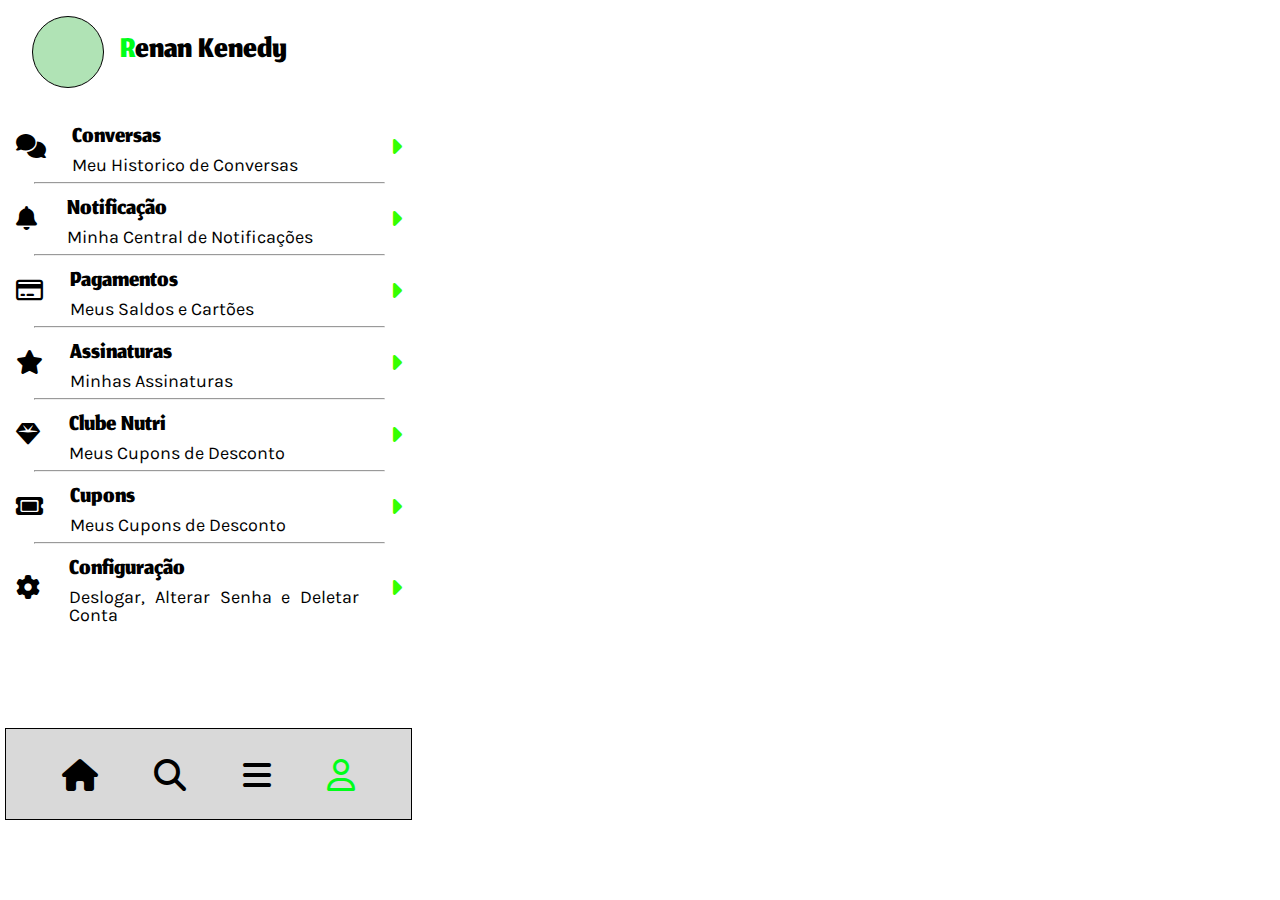
==== pessoal.html @ 6a708810 "Add files via upload" ====
<!DOCTYPE html>
<html lang="Pt-br">

<head>
    <meta charset="UTF-8">
    <meta name="viewport" content="width=device-width, initial-scale=1.0">
    <title>Perfil</title>
    <link rel="stylesheet" href="index.css">
</head>

<body>
    <section class="pessoal">
        <div class="perfil">
            <div class="perfil_foto"></div>
            <h2 class="perfil_nome"><span class="letra_inicial">R</span>enan Kenedy</h2>
        </div>
    </section>
    <section class="configuração">
        <div class="opções">
            <a href="#" class="opções_img"><i class="fa-solid fa-comments fa-xl" style="color: #000000;"></i></a>
            <div class="textos">
                <h2 class="opções_titulo">Conversas</h2>
                <p class="opções_texto">Meu Historico de Conversas</p>
            </div>
            <a href="#" class="opções_seta"><i class="fa-solid fa-caret-up fa-rotate-90 fa-xl"
                    style="color: #37ff00;"></i></a>
        </div>
        <hr class="opções_hr">
        <div class="opções">
            <a href="#" class="opções_img"><i class="fa-solid fa-bell fa-xl" style="color: #000000;"></i></a>
            <div class="textos">
                <h2 class="opções_titulo">Notificação</h2>
                <p class="opções_texto">Minha Central de Notificações</p>
            </div>
            <a href="#" class="opções_seta"><i class="fa-solid fa-caret-up fa-rotate-90 fa-xl"
                    style="color: #37ff00;"></i></a>
        </div>
        <hr class="opções_hr">
        <div class="opções">
            <a href="#" class="opções_img"><i class="fa-regular fa-credit-card fa-xl" style="color: #000000;"></i></a>
            <div class="textos">
                <h2 class="opções_titulo">Pagamentos</h2>
                <p class="opções_texto">Meus Saldos e Cartões</p>
            </div>
            <a href="#" class="opções_seta"><i class="fa-solid fa-caret-up fa-rotate-90 fa-xl"
                    style="color: #37ff00;"></i></a>
        </div>
        <hr class="opções_hr">
        <div class="opções">
            <a href="#" class="opções_img"><i class="fa-solid fa-star fa-xl" style="color: #000000; "></i></a>
            <div class="textos">
                <h2 class="opções_titulo">Assinaturas</h2>
                <p class="opções_texto">Minhas Assinaturas</p>
            </div>
            <a href="#" class="opções_seta"><i class="fa-solid fa-caret-up fa-rotate-90 fa-xl"
                    style="color: #37ff00;"></i></a>
        </div>
        <hr class="opções_hr">
        <div class="opções">
            <a href="#" class="opções_img"><i class="fa-solid fa-gem fa-xl" style="color: #000000;"></i></a>
            <div class="textos">
                <h2 class="opções_titulo">Clube Nutri</h2>
                <p class="opções_texto">Meus Cupons de Desconto</p>
            </div>
            <a href="#" class="opções_seta"><i class="fa-solid fa-caret-up fa-rotate-90 fa-xl "
                    style="color: #37ff00;"></i></a>
        </div>
        <hr class="opções_hr">
        <div class="opções">
            <a href="#" class="opções_img"><i class="fa-solid fa-ticket fa-xl " style="color: #000000;"></i></a>
            <div class="textos">
                <h2 class="opções_titulo">Cupons</h2>
                <p class="opções_texto">Meus Cupons de Desconto</p>
            </div>
            <a href="#" class="opções_seta"><i class="fa-solid fa-caret-up fa-rotate-90 fa-xl"
                    style="color: #37ff00;"></i></a>
        </div>
        <hr class="opções_hr">
        <div class="opções">
            <a href="#" class="opções_img"><i class="fa-solid fa-gear fa-xl" style="color: #000000;"></i></a>
            <div class="textos">
                <h2 class="opções_titulo">Configuração</h2>
                <p class="opções_texto">Deslogar, Alterar Senha e Deletar Conta</p>
            </div>
            <a href="#" class="opções_seta"><i class="fa-solid fa-caret-up fa-rotate-90 fa-xl"
                    style="color: #37ff00;"></i></a>
        </div>







    </section>

    <nav class="navegador">
        <a href="inicial.html" class="navegador_link"><i class="fa-solid fa-house fa-2xl"
                style="color: var(--preto);"></i></a>
        <a href="busca.html" class="navegador_link"><i class="fa-solid fa-magnifying-glass fa-2xl"
                style="color: var(--preto);"></i></a>
        <a href="pedidos.html" class="navegador_link"><i class="fa-solid fa-bars fa-2xl "
                style="color: var(--preto);"></i></a>
        <a href="#" class="navegador_link"><i class="fa-regular fa-user fa-2xl"
                style="color: var(--verde-claro);"></i></a>
    </nav>
</body>

</html>
---- index.css ----
@import url("https://cdnjs.cloudflare.com/ajax/libs/font-awesome/6.4.2/css/all.min.css");
@import url("https://fonts.googleapis.com/css2?family=Jomhuria&family=Karla&display=swap");
@import url(reset.css);
@import url(inicial.css);
@import url(busca.css);
@import url(pessoal.css);
@import url(pedidos.css);



:root{
   --azul:#1d4eff;
   --verde-claro:#00FE19;
   --cinza:#D9D9D9;
   --preto:#000;
   --branco:#fff;
   --verde-medio:#B0E3B5;
   --fonte-karla:"karla";
   --fonte-jomhuria: "jomhuria";
}

body{
   width: 43vh;
}
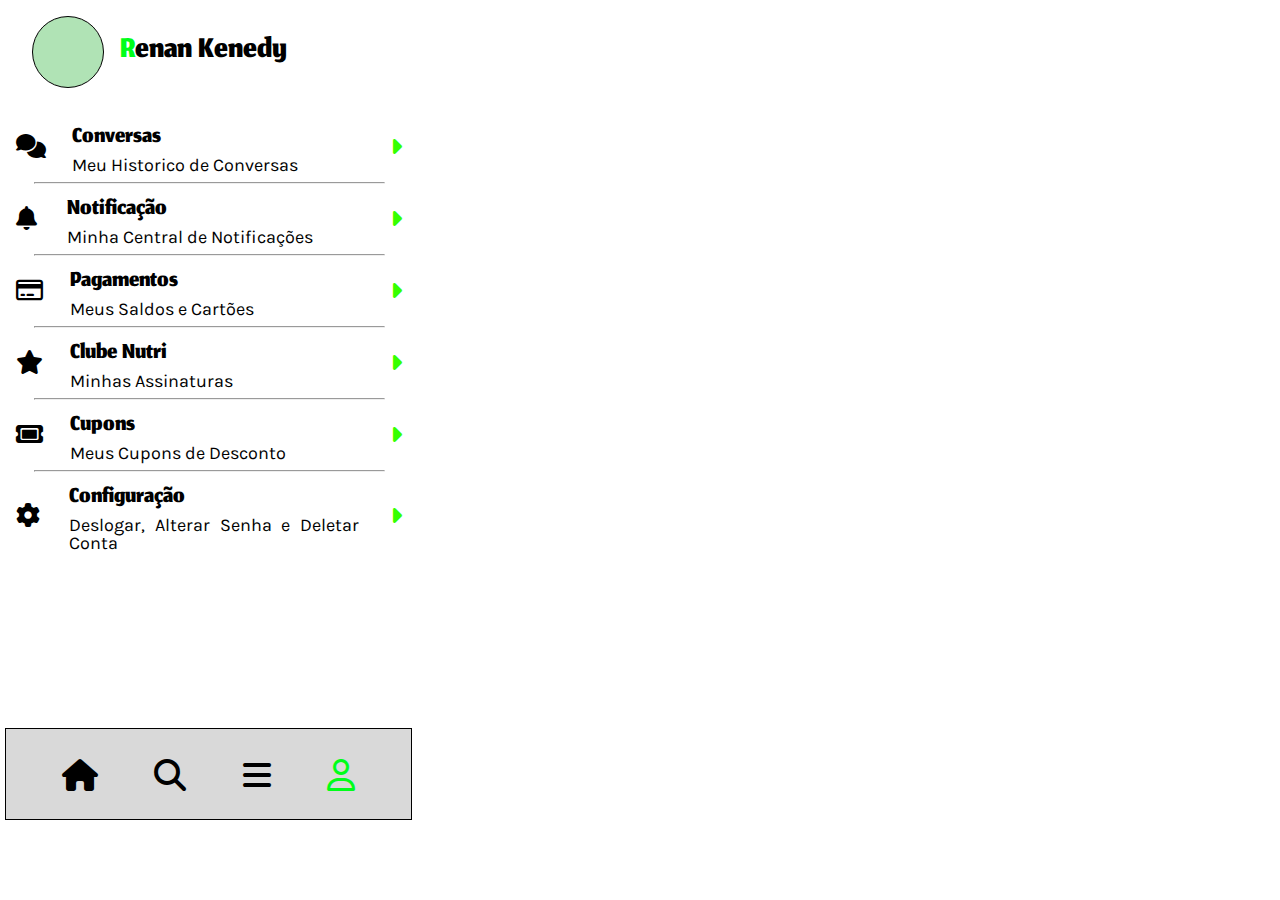
==== commit d3c2ebd0: "Update pessoal.html" ====
--- a/pessoal.html
+++ b/pessoal.html
@@ -49,22 +49,13 @@
         <div class="opções">
             <a href="#" class="opções_img"><i class="fa-solid fa-star fa-xl" style="color: #000000; "></i></a>
             <div class="textos">
-                <h2 class="opções_titulo">Assinaturas</h2>
+                <h2 class="opções_titulo">Clube Nutri</h2>
                 <p class="opções_texto">Minhas Assinaturas</p>
             </div>
             <a href="#" class="opções_seta"><i class="fa-solid fa-caret-up fa-rotate-90 fa-xl"
                     style="color: #37ff00;"></i></a>
         </div>
-        <hr class="opções_hr">
-        <div class="opções">
-            <a href="#" class="opções_img"><i class="fa-solid fa-gem fa-xl" style="color: #000000;"></i></a>
-            <div class="textos">
-                <h2 class="opções_titulo">Clube Nutri</h2>
-                <p class="opções_texto">Meus Cupons de Desconto</p>
-            </div>
-            <a href="#" class="opções_seta"><i class="fa-solid fa-caret-up fa-rotate-90 fa-xl "
-                    style="color: #37ff00;"></i></a>
-        </div>
+
         <hr class="opções_hr">
         <div class="opções">
             <a href="#" class="opções_img"><i class="fa-solid fa-ticket fa-xl " style="color: #000000;"></i></a>
@@ -106,4 +97,4 @@
     </nav>
 </body>
 
-</html>+</html>
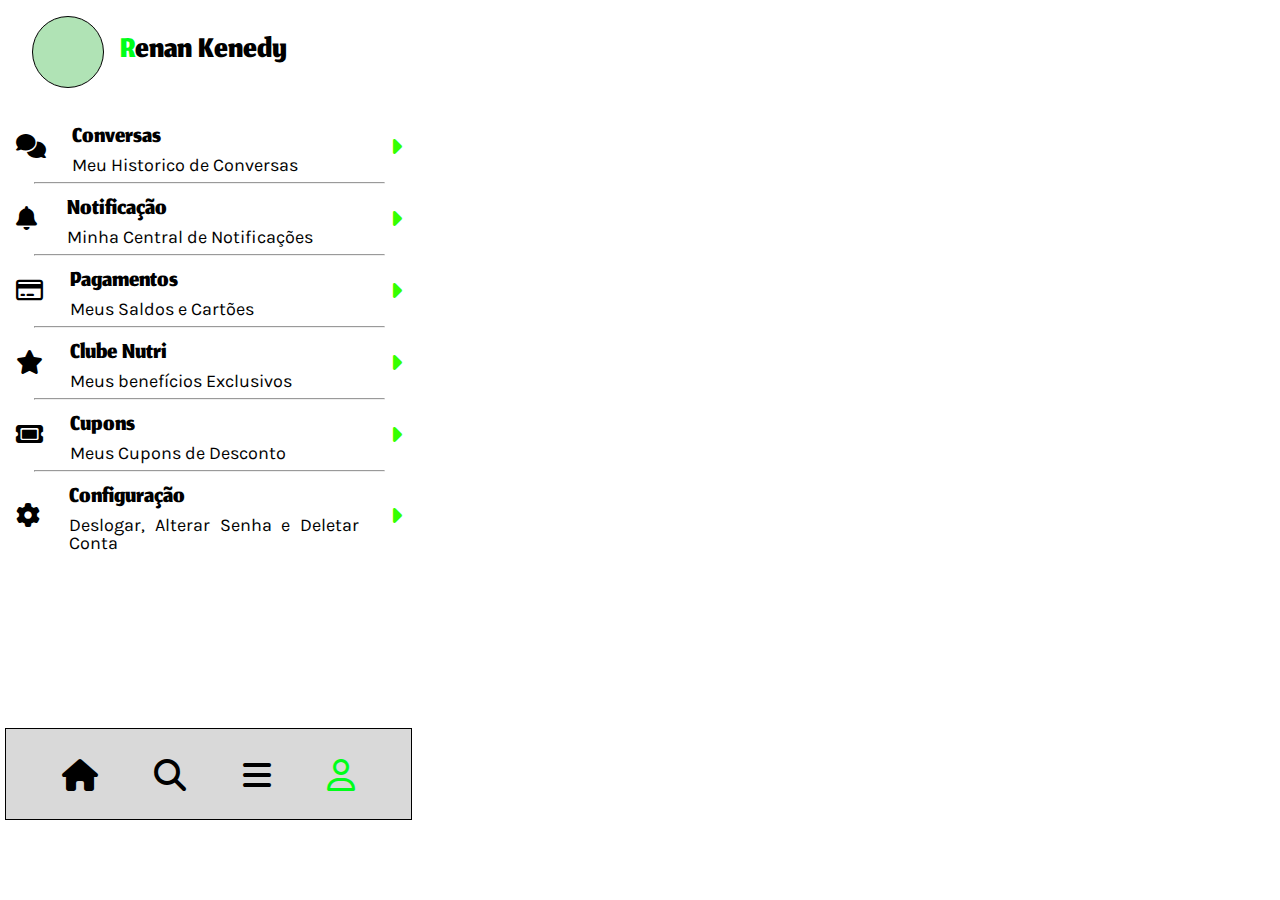
==== commit 5fa4c72c: "Update pessoal.html" ====
--- a/pessoal.html
+++ b/pessoal.html
@@ -50,7 +50,7 @@
             <a href="#" class="opções_img"><i class="fa-solid fa-star fa-xl" style="color: #000000; "></i></a>
             <div class="textos">
                 <h2 class="opções_titulo">Clube Nutri</h2>
-                <p class="opções_texto">Minhas Assinaturas</p>
+                <p class="opções_texto">Meus benefícios Exclusivos </p>
             </div>
             <a href="#" class="opções_seta"><i class="fa-solid fa-caret-up fa-rotate-90 fa-xl"
                     style="color: #37ff00;"></i></a>
